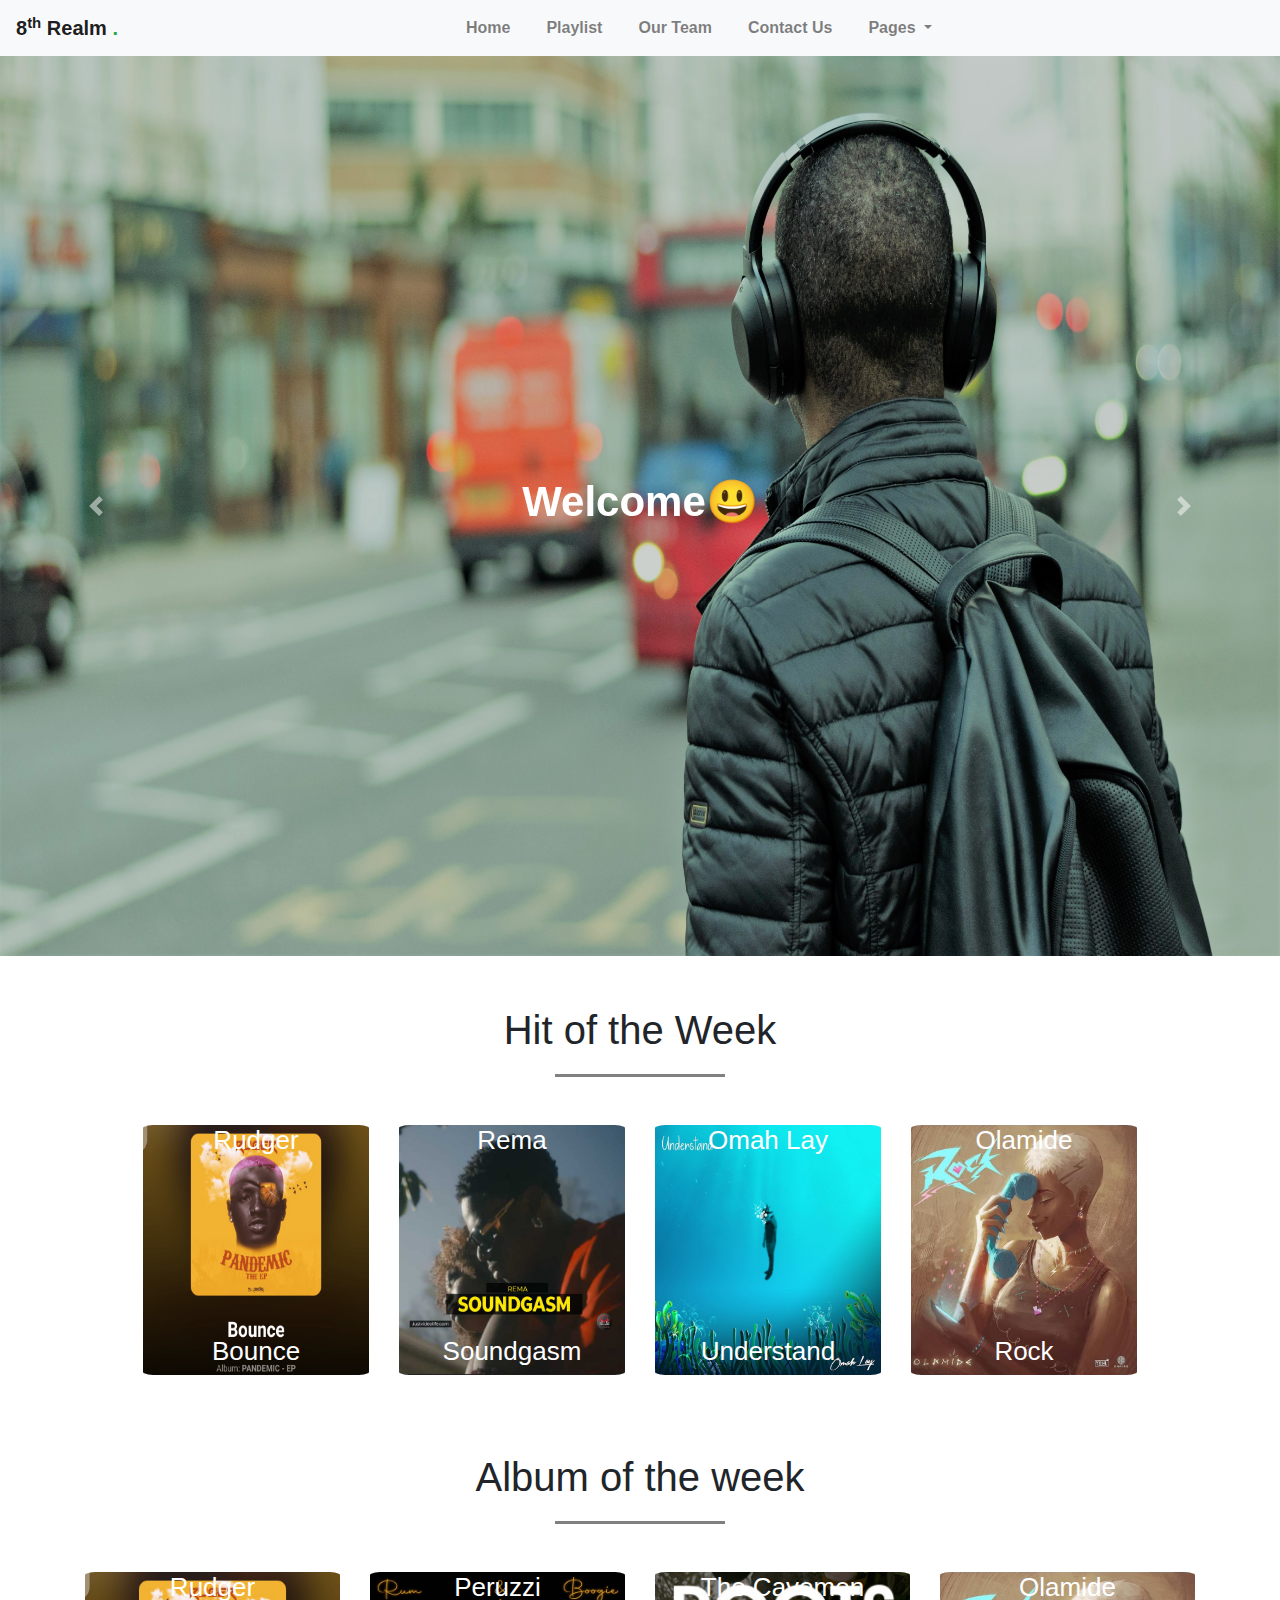
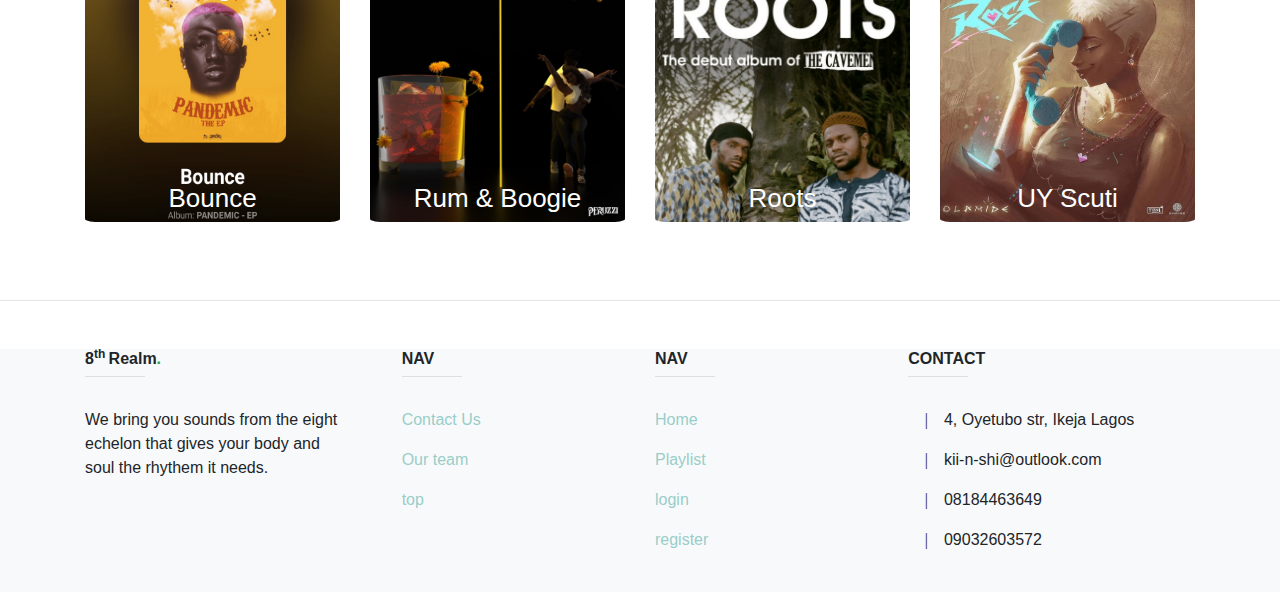
==== index.html @ 40d58119 "project template" ====
<!DOCTYPE html>
<html lang="en">
  <head>
      <meta charset="UTF-8">
      <meta http-equiv="X-UA-Compatible" content="IE=edge">
      <meta name="viewport" content="width=device-width, initial-scale=1.0">
      <title>Home Page</title>

      <link rel="stylesheet" href="./css/style.css">
      <link rel="stylesheet" href="./css/bootstrap.min.css">
      <link rel="stylesheet" href="./css/font-awesome.css">
      <link rel="stylesheet" href="./css/font-awesome.min.css">

      <!-- <link rel="stylesheet" href="./modal.html"> -->
  </head>

  <body>
    <!-- --------Navigation Bar---------- -->
    <section id="nav-bar">
      <nav class="navbar navbar-expand-lg navbar-light bg-light fixed">
        <a href="#" class="navbar-brand"><strong>8<sup>th</sup> Realm <span class="text-success">.</span></strong></a>
        <button class="navbar-toggler" type="button" data-toggle="collapse" data-target="#navbarNav" aria-controls="navbarNav" aria-expanded="false" aria-label="toggle-navigation">
            <span class="navbar-toggler-icon"></span>
        </button>

        <div class="collapse navbar-collapse align-items-center text-center justify-content-center" id="navbarNav">
          <ul class="navbar-nav d-flex align-items-end text-center justify-content-end">
              <li class="nav-item">
                  <a href="#" class="nav-link">home<span class="sr-only"></span> </a>
              </li>
              <li class="nav-item">
                  <a href="playlist.html" class="nav-link">playlist<span class="sr-only"></span></a>
              </li>
              <li class="nav-item">
                  <a href="team.html" class="nav-link">our team<span class="sr-only"></span></a>
              </li>
              <li class="nav-item">
                  <a href="contact-us.html" class="nav-link">contact us<span class="sr-only"></span></a>
              </li>

              <li class="nav-item dropdown">
                  <a class="nav-link dropdown-toggle" href="#" id="navbarDropdown" role="button" data-toggle="dropdown" aria-haspopup="true" aria-expanded="false">
                    pages
                  </a>
                  <div class="dropdown-menu" aria-labelledby="navbarDropdown">
                    <a class="dropdown-item" href="login.html"><i class="fas fa fa-key"><span> |  </span></i> login</a>
                    <a class="dropdown-item" href="register.html"><i class="fas fa fa-edit"><span> | </span></i> register</a>
                  </div>
                </li>
          </ul>
        </div>
      </nav>
    </section>

    <!-------------- Carousel  ----------->

    <div id="carouselExampleControls" class="carousel slide" data-ride="carousel">
        <div class="carousel-inner">
          <div class="carousel-item active">
            <img src="./images/find your sound.jpg" class="d-block w-100" alt="...">
            <div class=" text-center mt-auto mb-auto carousel-caption"><h5>Welcome😃</h5></div>
          </div>
          <div class="carousel-item">
            <img src="./images/mic stand.jpg" class="d-block w-100" alt="...">
            <div class="carousel-caption">
              <h5> Check out our selected playlist</h5>
              <!-- <lord-icon
                  src="https://cdn.lordicon.com/vieswnpa.json"
                  trigger="loop"
                  colors="primary:#08a88a,secondary:#08a88a"
                  style="width:250px;height:250px">
              </lord-icon> -->
            
            </div>
          </div>
          <div class="carousel-item">
            <img src="./images/head phone.jpg" class="d-block w-100" alt="...">
            <div class="carousel-caption"><h5>Explore the  realm of euphoric music</h5></div>
          </div>
        </div>
        <a class="carousel-control-prev" href="#carouselExampleControls" role="button" data-slide="prev">
          <span class="carousel-control-prev-icon" aria-hidden="true"></span>
          <span class="sr-only">Previous</span>
        </a>
        <a class="carousel-control-next" href="#carouselExampleControls" role="button" data-slide="next">
          <span class="carousel-control-next-icon" aria-hidden="true"></span>
          <span class="sr-only">Next</span>
        </a>
    </div>

      

    <section class="track"> 
      <h1> Hit of the Week</h1>
      <div class="container">

        <div class="row mt-5 text-center">
          <div class="track-co col-lg-3 col-md-6 " >
            <img src="./images/Ruger-Bounce.png" style="min-height: 250px; max-height: 250px;" class="rounded mx-auto d-block">
            <div class="layer">
              <a href=""  data-toggle="modal" data-target="#exampleModalCenter1">
                <h3 class = 'hottest-track'>Bounce</h3>
                <h4 class = "hottest-track">Rudger</h4>
              </a>
              
            </div>
          </div>

          <div class="track-co col-lg-3 col-md-6 " >
            <img src="./images/Rema-Soundgasm.jpg" style="min-height: 250px; max-height: 250px;" class="rounded mx-auto d-block">
            <div class="layer">
               <a href=""  data-toggle="modal" data-target="#exampleModalCenter2">
                <h3 class = 'hottest-track'>Soundgasm</h3>
                <h4 class = "hottest-track">Rema</h4>
              </a>
            </div>
          </div>

          <div class="track-co col-lg-3 col-md-6 "  >
            <img src="./images/Omah-Lay-Understand.jpeg" style="min-height: 250px; max-height: 250px;" class="rounded mx-auto d-block ">
            <div class="layer">
              <a href="" data-toggle="modal" data-target="#exampleModalCenter3" >
                <h3 class = 'hottest-track'>Understand</h3>
                <h4 class="hottest-track">Omah Lay</h4>
              </a>
            </div>
          </div>

          <div class="track-co col-lg-3 col-md-6" >
              <img src="./images/Olamide-–-Rock.jpg" style="min-height: 250px; max-height: 250px;" class="rounded mx-auto d-block ">
              <div class="layer">
                <a href="" data-toggle="modal" data-target="#exampleModalCenter4">
                  <h3 class = 'hottest-track'>Rock</h3>
                  <h4 class="hottest-track">Olamide</h4>
                </a>
              </div>
          </div>


        </div>
      </div>
    </section>

    <!-- ==========Album of the week============ -->

    <section class="album mb-5" style="margin-bottom: 5%;"> 
      <h1 class="text-center mt-5 ">Album of the week</h1>
      <div class="container">
         <div class="row mt-5 text-center">
          <div class="track-co col-lg-3 col-md-6 " >
            <img src="./images/Ruger-Bounce.png" style="min-height: 250px; max-height: 250px;" class="rounded mx-auto d-block">
            <div class="layer">
              <a href=""  data-toggle="modal" data-target="#album1">
                <h3 class = 'hottest-track'>Bounce</h3>
                <h4 class = "hottest-track">Rudger</h4>
              </a>
              
            </div>
          </div>

          <div class="track-co col-lg-3 col-md-6 " >
            <img src="./images/Peruzzi-–-Rum-Boogie-IMG.png" style="min-height: 250px; max-height: 250px;" class="rounded mx-auto d-block">
            <div class="layer">
               <a href=""  data-toggle="modal" data-target="#album2">
                <h3 class = 'hottest-track'>Rum & Boogie</h3>
                <h4 class = "hottest-track">Peruzzi</h4>
              </a>
            </div>
          </div>

          <div class="track-co col-lg-3 col-md-6 "  >
            <img src="./images/The-Cavemen-Roots.png" style="min-height: 250px; max-height: 250px;" class="rounded mx-auto d-block ">
            <div class="layer">
              <a href="" data-toggle="modal" data-target="#album3" >
                <h3 class = 'hottest-track'>Roots</h3>
                <h4 class="hottest-track">The Cavemen</h4>
              </a>
            </div>
          </div>

          <div class="track-co col-lg-3 col-md-6" >
            <img src="./images/Olamide-–-Rock.jpg" style="min-height: 250px; max-height: 250px;" class="rounded mx-auto d-block ">
            <div class="layer">
              <a href="" data-toggle="modal" data-target="#album4">
                <h3 class = 'hottest-track'>UY Scuti</h3>
                <h4 class="hottest-track">Olamide</h4>
              </a>
            </div>
          </div>

        </div>
        
      </div>

    </section>

 

    <!--============== Track Modal ================== -->
    
    <div class="modal fade" id="exampleModalCenter1" tabindex="-1" role="dialog" aria-labelledby="exampleModalCenterTitle" aria-hidden="true">
      <div class="modal-dialog modal-dialog-centered" role="document">
        <div class="modal-content">

          <div class="modal-header">
            <h5 class="modal-title" id="exampleModalLongTitle">Bounce</h5>
            <button type="button" class="close" data-dismiss="modal" aria-label="Close">
              <span aria-hidden="true">&times;</span>
            </button>
          </div>

          <div class="modal-body">
            <audio controls>
              <source src="horse.ogg" type="audio/ogg">
              <source src="horse.mp3" type="audio/mpeg">
            </audio>
          </div>

        </div>
      </div>
    </div>


    <div class="modal fade" id="exampleModalCenter2" tabindex="-1" role="dialog" aria-labelledby="exampleModalCenterTitle" aria-hidden="true">
      <div class="modal-dialog modal-dialog-centered" role="document">
        <div class="modal-content">
          <div class="modal-header">
            <h5 class="modal-title" id="exampleModalLongTitle">Soundgasm</h5>
            <button type="button" class="close" data-dismiss="modal" aria-label="Close">
              <span aria-hidden="true">&times;</span>
            </button>
          </div>
          <div class="modal-body">
            <audio controls>
              <source src="horse.ogg" type="audio/ogg">
              <source src="horse.mp3" type="audio/mpeg">
            </audio>
          </div>

        </div>
      </div>
    </div>

     <div class="modal fade" id="exampleModalCenter3" tabindex="-1" role="dialog" aria-labelledby="exampleModalCenterTitle" aria-hidden="true">
      <div class="modal-dialog modal-dialog-centered" role="document">
        <div class="modal-content">
          <div class="modal-header">
            <h5 class="modal-title" id="exampleModalLongTitle">Understand</h5>
            <button type="button" class="close" data-dismiss="modal" aria-label="Close">
              <span aria-hidden="true">&times;</span>
            </button>
          </div>
          <div class="modal-body">
            <audio controls>
              <source src="horse.ogg" type="audio/ogg">
              <source src="horse.mp3" type="audio/mpeg">
            </audio>
          </div>
          
        </div>
      </div>
    </div>

    <div class="modal fade" id="exampleModalCenter4" tabindex="-1" role="dialog" aria-labelledby="exampleModalCenterTitle" aria-hidden="true">
      <div class="modal-dialog modal-dialog-centered" role="document">
        <div class="modal-content">
          <div class="modal-header">
            <h5 class="modal-title" id="exampleModalLongTitle">Rock</h5>
            <button type="button" class="close" data-dismiss="modal" aria-label="Close">
              <span aria-hidden="true">&times;</span>
            </button>
          </div>
          <div class="modal-body">
            <audio controls>
              <source src="horse.ogg" type="audio/ogg">
              <source src="horse.mp3" type="audio/mpeg">
            </audio>
          </div>
          
        </div>
      </div>
    </div>


    <!-- ============= Album Modal============= -->

    <div class="modal fade" id="album1" tabindex="-1" role="dialog" aria-labelledby="exampleModalCenterTitle" aria-hidden="true">
      <div class="modal-dialog modal-dialog-centered" role="document">
        <div class="modal-content">
          
          <div class="modal-header">
            <h5 class="modal-title" id="exampleModalLongTitle">Pandemic EP</h5>
            <button type="button" class="close" data-dismiss="modal" aria-label="Close">
              <span aria-hidden="true">&times;</span>
            </button>
          </div>

          <div class="modal-body">
            <audio controls>
              <source src="horse.ogg" type="audio/ogg">
              <source src="horse.mp3" type="audio/mpeg">
            </audio>
            <hr>
            <audio controls>
              <source src="horse.ogg" type="audio/ogg">
              <source src="horse.mp3" type="audio/mpeg">
            </audio>
            <hr>
            <audio controls>
              <source src="horse.ogg" type="audio/ogg">
              <source src="horse.mp3" type="audio/mpeg">
            </audio>
            <hr>
            <audio controls>
              <source src="horse.ogg" type="audio/ogg">
              <source src="horse.mp3" type="audio/mpeg">
            </audio>
          </div>

        </div>
      </div>
    </div>

    <div class="modal fade" id="album2" tabindex="-1" role="dialog" aria-labelledby="exampleModalCenterTitle" aria-hidden="true">
      <div class="modal-dialog modal-dialog-centered" role="document">
        <div class="modal-content">
          
          <div class="modal-header">
            <h5 class="modal-title" id="#rum">Rum & Boogie</h5>
            <button type="button" class="close" data-dismiss="modal" aria-label="Close">
              <span aria-hidden="true">&times;</span>
            </button>
          </div>

          <div class="modal-body">
            <audio controls>
              <source src="horse.ogg" type="audio/ogg">
              <source src="horse.mp3" type="audio/mpeg">
            </audio>
            <hr>
            <audio controls>
              <source src="horse.ogg" type="audio/ogg">
              <source src="horse.mp3" type="audio/mpeg">
            </audio>
            <hr>
            <audio controls>
              <source src="horse.ogg" type="audio/ogg">
              <source src="horse.mp3" type="audio/mpeg">
            </audio>
            <hr>
            <audio controls>
              <source src="horse.ogg" type="audio/ogg">
              <source src="horse.mp3" type="audio/mpeg">
            </audio>
          </div>

        </div>
      </div>
    </div>

    <div class="modal fade" id="album3" tabindex="-1" role="dialog" aria-labelledby="exampleModalCenterTitle" aria-hidden="true">
      <div class="modal-dialog modal-dialog-centered" role="document">
        <div class="modal-content">
          
          <div class="modal-header">
            <h5 class="modal-title" id="#rum">Roots</h5>
            <button type="button" class="close" data-dismiss="modal" aria-label="Close">
              <span aria-hidden="true">&times;</span>
            </button>
          </div>

          <div class="modal-body">
            <audio controls>
              <source src="horse.ogg" type="audio/ogg">
              <source src="horse.mp3" type="audio/mpeg">
            </audio>
            <hr>
            <audio controls>
              <source src="horse.ogg" type="audio/ogg">
              <source src="horse.mp3" type="audio/mpeg">
            </audio>
            <hr>
            <audio controls>
              <source src="horse.ogg" type="audio/ogg">
              <source src="horse.mp3" type="audio/mpeg">
            </audio>
            <hr>
            <audio controls>
              <source src="horse.ogg" type="audio/ogg">
              <source src="horse.mp3" type="audio/mpeg">
            </audio>
          </div>

        </div>
      </div>
    </div>

    <div class="modal fade" id="album4" tabindex="-1" role="dialog" aria-labelledby="exampleModalCenterTitle" aria-hidden="true">
      <div class="modal-dialog modal-dialog-centered" role="document">
        <div class="modal-content">
          
          <div class="modal-header">
            <h5 class="modal-title" id="#rum">UY scuti</h5>
            <button type="button" class="close" data-dismiss="modal" aria-label="Close">
              <span aria-hidden="true">&times;</span>
            </button>
          </div>

          <div class="modal-body">
            <audio controls>
              <source src="horse.ogg" type="audio/ogg">
              <source src="horse.mp3" type="audio/mpeg">
            </audio>
            <hr>
            <audio controls>
              <source src="horse.ogg" type="audio/ogg">
              <source src="horse.mp3" type="audio/mpeg">
            </audio>
            <hr>
            <audio controls>
              <source src="horse.ogg" type="audio/ogg">
              <source src="horse.mp3" type="audio/mpeg">
            </audio>
            <hr>
            <audio controls>
              <source src="horse.ogg" type="audio/ogg">
              <source src="horse.mp3" type="audio/mpeg">
            </audio>
          </div>

        </div>
      </div>
    </div>

    <hr>

    <!-- =======Footer============= -->
    <footer class="page-footer font-small blue-grey lighten-5 mt-5 bg-light">

      <div class="container text-center text-md-left mt-5">

        <div class="row mt-3 dark-grey-text">

          <div class="col-md-3 col-lg-4 col-xl-3 mb-4">

            <h6 class="text-uppercase font-weight-bold"><strong> 8<sup style="text-transform: lowercase !important;">th </sup><span style="text-transform : none !important;">Realm</span><span class="text-success">.</span></strong></h6>
            <hr class="teal accent-3 mb-4 mt-0 d-inline-block mx-auto" style="width: 60px; font-size: larger; font-weight: 400; color:#8fcac5ee">
            <p>We bring you sounds from the eight echelon that gives your body and soul the rhythem it needs.</p>

          </div>

          <div class="col-md-2 col-lg-2 col-xl-2 mx-auto mb-4">
            <h6 class="text-uppercase font-weight-bold">Nav</h6>
            <hr class="teal accent-3 mb-4 mt-0 d-inline-block mx-auto" style="width: 60px;">
            <p>
              <a class="dark-grey-text" href="contact-us.html" style="text-decoration: solid; color: #8fcac5ee; font-size: medium;">Contact Us</a>
            </p>
    
            <p>
              <a class="dark-grey-text" href="team.html" style="text-decoration: solid; color: #8fcac5ee; font-size: medium;">Our team</a>
            </p>
            <p>
              <a class="success-text" href="#top" style="text-decoration: solid; color: #8fcac5ee; font-size: medium;">top</a>
            </p>

          </div>

          <div class="col-md-3 col-lg-2 col-xl-2 mx-auto mb-4">

            <h6 class="text-uppercase font-weight-bold">Nav</h6>
            <hr class="teal accent-3 mb-4 mt-0 d-inline-block mx-auto" style="width: 60px; color: azure; font-size: medium;">
            <p>
              <a class="dark-grey-text" href="index.html" style="text-decoration: solid; color: #8fcac5ee; font-size: medium;">Home</a>
            </p>
            <p>
              <a class="dark-grey-text" href="playlist.html" style="text-decoration: solid; color: #8fcac5ee; font-size: medium;">Playlist</a>
            </p>
            <p>
              <a class="dark-grey-text" href="login.html" style="text-decoration: solid; color: #8fcac5ee; font-size: medium;">login</a>
            </p>
            <p>
              <a class="dark-grey-text" href="register.html" style="text-decoration: solid; color: #8fcac5ee; font-size: medium;">register</a>
            </p>
            
          </div>

          <div class="col-md-4 col-lg-3 col-xl-3 mx-auto mb-md-0 mb-4">

            <h6 class="text-uppercase font-weight-bold">Contact</h6>
            <hr class="teal accent-3 mb-4 mt-0 d-inline-block mx-auto" style="width: 60px;">
            <p>
              <i class="fa fa-home mr-3"> | </i>4, Oyetubo str, Ikeja Lagos</p>
            <p>
              <i class="fa fa-envelope mr-3"> | </i>kii-n-shi@outlook.com</p>
            <p>
              <i class="fa fa-phone mr-3"> | </i>08184463649</p>
            <p>
              <i class="fa fa-print mr-3"> | </i>09032603572</p>

          </div>

        </div>

      </div>

    </footer>






    <!-- <script src="https://cdn.lordicon.com/libs/frhvbuzj/lord-icon-2.0.2.js"></script> -->
    <script src="./js/jquery-3.3.1.slim.min.js"></script>
    <script src="./js/popper.min.js"></script>
    <script src="./js/bootstrap.min.js"></script>
  </body>
</html>
---- css/style.css ----
@font-face {
  font-family: Pacifo-Regular;
  src: url(../font/Pacifico/Pacifico-Regular.ttf);
}
@font-face {
  font-family: KronaOne-Regular;
  src: url(../font/Krona_One/);
}
@font-face {
  font-family: Meriendo;
  src: url(../font/Merienda/Merienda-Regular.ttf);
  src: url(../font/Merienda/Merienda-Bold.ttf);
}
@font-face {
  font-family: Nunito;
  src: url(../font/Nunito/Nunito-BoldItalic.ttf);
  src: url(../font/Nunito/Nunito-Black.ttf);
  src: url(../font/Nunito/Nunito-Regular.ttf);
}
* {
  margin: 0;
  padding: 0;
}
/* 
html {
  overflow-x: hidden;
} */

/* -----navigation------- */
#nav-bar {
  position: sticky;
  top: 0;
  z-index: 10;
}
.navbar-brand img {
  height: 40px;
  padding-left: 30px;
}
.navbar-nav li {
  padding: 0 10px;
  justify-content: space-between;
}
.navbar-nav li a {
  float: right;
  text-align: left;
  font-weight: 600;
  text-transform: capitalize;
}
#nav-bar ul li a:hover {
  color: #c5d1cd !important;
  font-weight: bolder;
  /* font-family: KronaOne-Regular; */
}
.navbar {
  background: #fff;
}
.navbar-toggler {
  border: none !important;
}
.nav-item a .nav-link {
  color: #555 !important;
  font-family: Merienda-Regular;
  font-weight: bolder;
  font-size: 20px;
  text-transform: capitalize !important;
}

/* ---------Sider---------- */
#slider {
  width: 100%;
}
.carousel-caption {
  top: 50%;
  transform: translateY(-50%);
  bottom: initial !important;
}
.carousel-caption h5 {
  color: #ffffff;
  font-size: 42px;
  font-weight: bold;
}

.carousel-item img {
  width: 100%;
  height: 100vh;
}

/* --------Track------------- */

.img-fluid .max-width {
  max-width: 100%;
  height: auto;
}

.track {
  width: 80%;
  margin: auto;
  text-align: center;
  padding-top: 50px;
}

.track-co {
  flex-basis: 32%;
  border-radius: 25px;
  margin-bottom: 30px;
  position: relative;
  overflow: hidden;
}
.track-co img {
  width: 100%;
  display: block;
}

.layer {
  background: transparent;
  height: 100%;
  width: 100%;
  position: absolute;
  top: 0;
  left: 0;
  transition: 0.5s;
}
.layer:hover {
  background: rgba(96, 184, 103, 0.6);
  background-color: transparent;
  padding-top: 25%;
  color: #fff3f3;
  transition: 0.5s;
  opacity: 1;
}

.layer h3 {
  width: 100%;
  font-weight: 300;
  color: #fff;
  font-size: 26px;
  bottom: 0;
  left: 50%;
  transform: translateX(-50%);
  position: absolute;
  transition: 0.5s;
}

.layer h4 {
  width: 100%;
  font-weight: 200;
  color: #fff;
  font-size: 26px;
  top: 0;
  left: 50%;
  transform: translateX(-50%);
  position: relative;
  transition: 0.5s;
}

.layer:hover h3 {
  bottom: 49%;
  opacity: 1;
  display: block;
  transition: 0.5s;
}

.layer:hover h4 {
  top: 40%;
  opacity: 1;
  display: block;
  transition: 0.5s;
}

.track  h1::after {
  content: '';
  background: grey;
  display: block;
  height: 3px;
  width: 170px;
  margin: 20px auto 5px;
}

.album h1::after {
  content: '';
  background: grey;
  display: block;
  height: 3px;
  width: 170px;
  margin: 20px auto 5px;
}
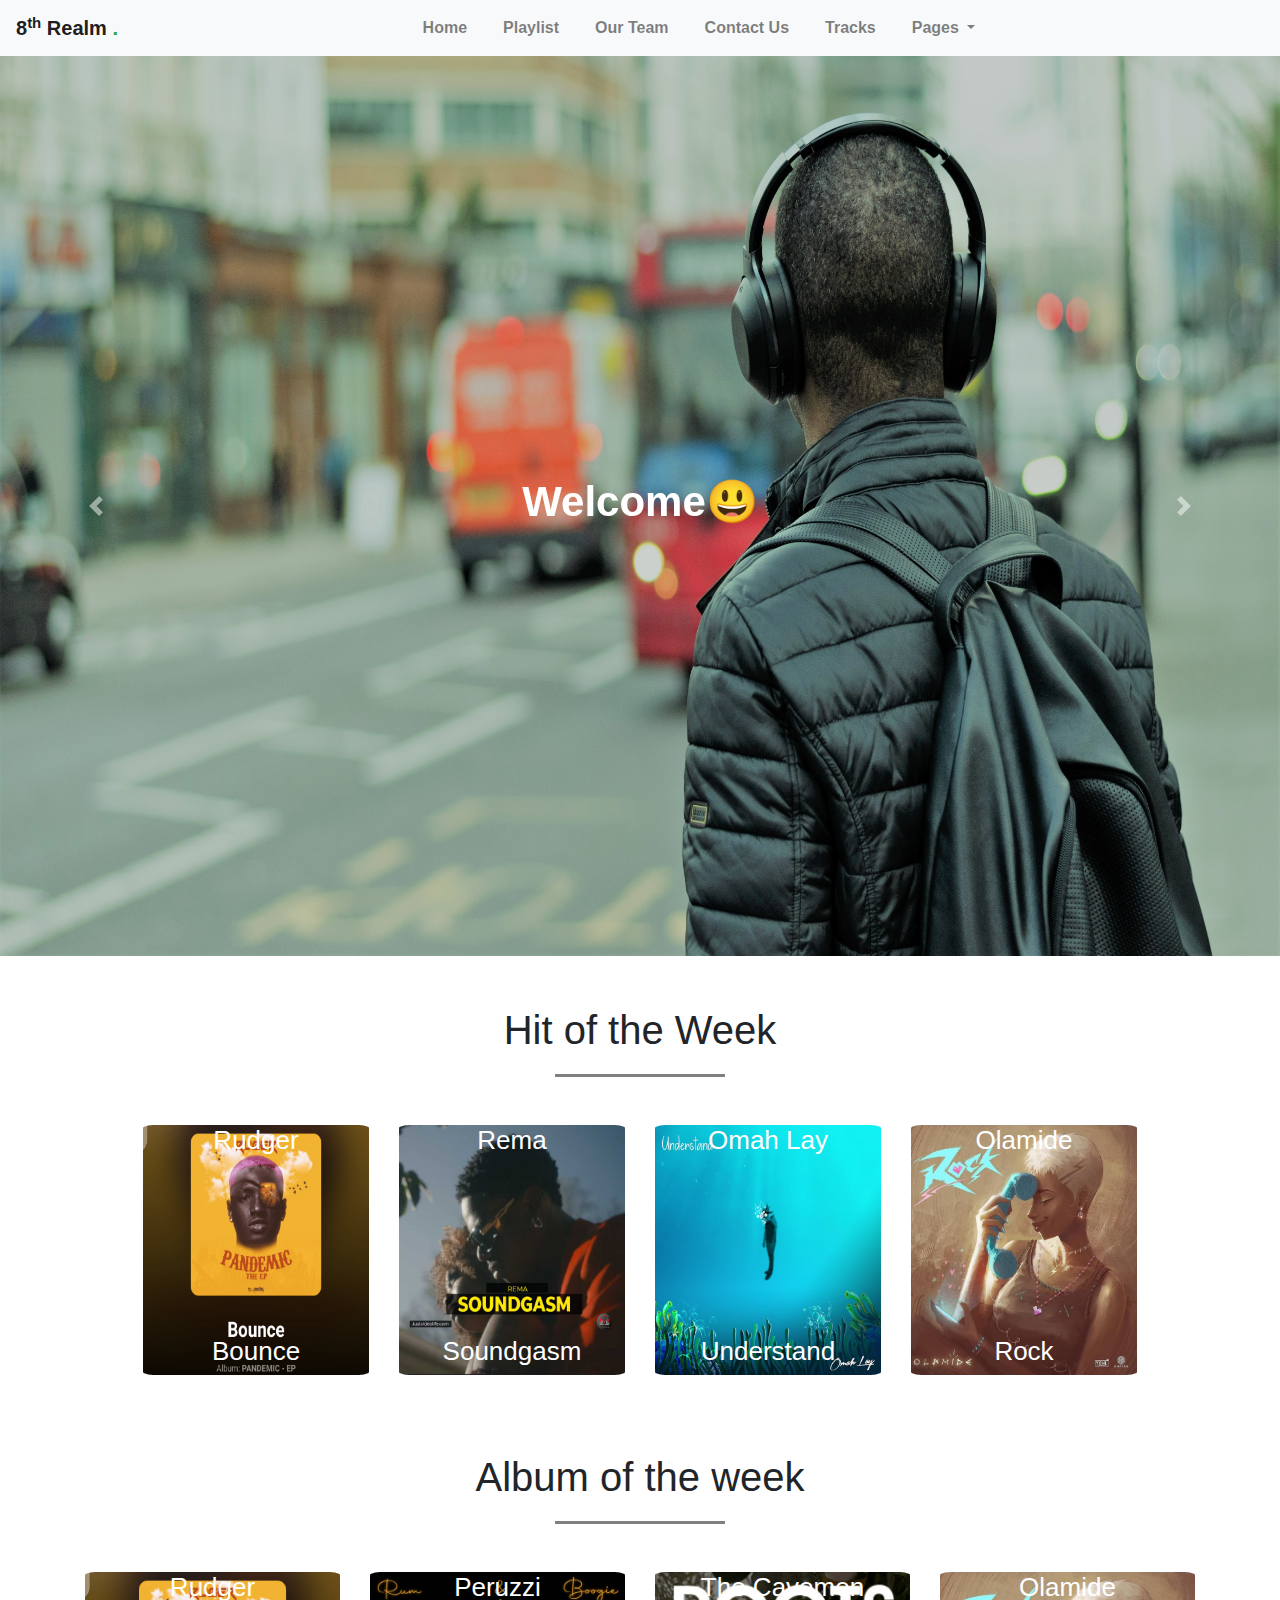
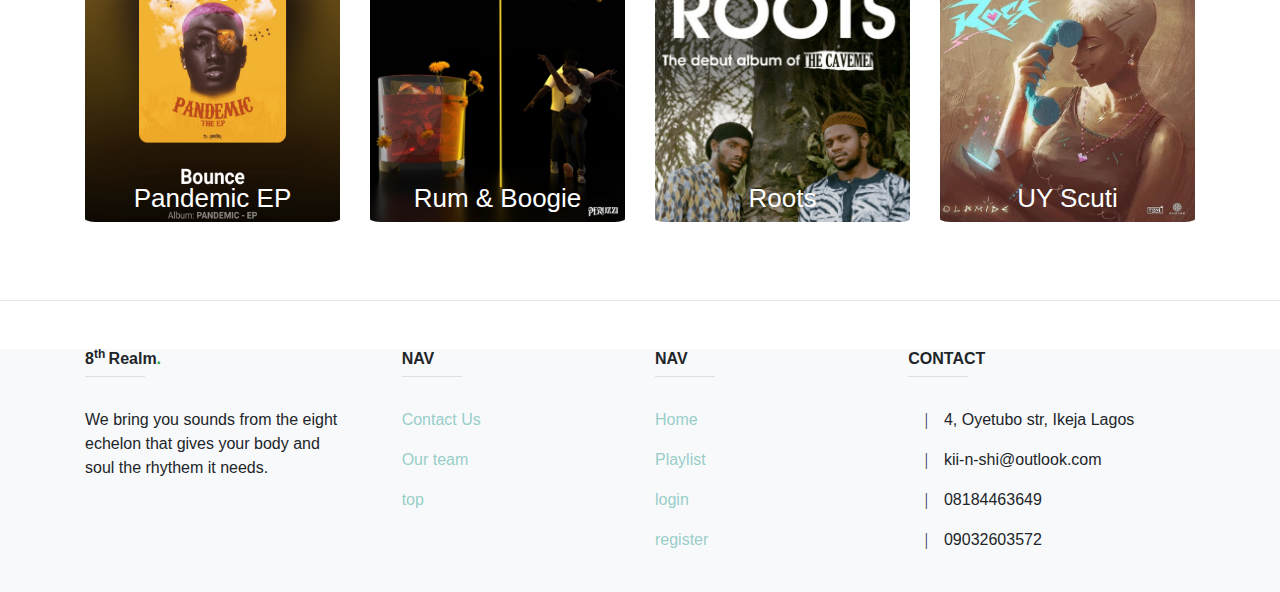
==== commit f93ebd17: "modified the navbar and also added another page(track) to the template" ====
--- a/index.html
+++ b/index.html
@@ -38,6 +38,10 @@
                   <a href="contact-us.html" class="nav-link">contact us<span class="sr-only"></span></a>
               </li>
 
+              <li class="nav-item">
+                <a href="track-page.html" class="nav-link"> Tracks <span class="sr-only"></span> </a>
+              </li>
+
               <li class="nav-item dropdown">
                   <a class="nav-link dropdown-toggle" href="#" id="navbarDropdown" role="button" data-toggle="dropdown" aria-haspopup="true" aria-expanded="false">
                     pages
@@ -151,7 +155,7 @@
             <img src="./images/Ruger-Bounce.png" style="min-height: 250px; max-height: 250px;" class="rounded mx-auto d-block">
             <div class="layer">
               <a href=""  data-toggle="modal" data-target="#album1">
-                <h3 class = 'hottest-track'>Bounce</h3>
+                <h3 class = 'hottest-track'>Pandemic EP </h3>
                 <h4 class = "hottest-track">Rudger</h4>
               </a>
               
